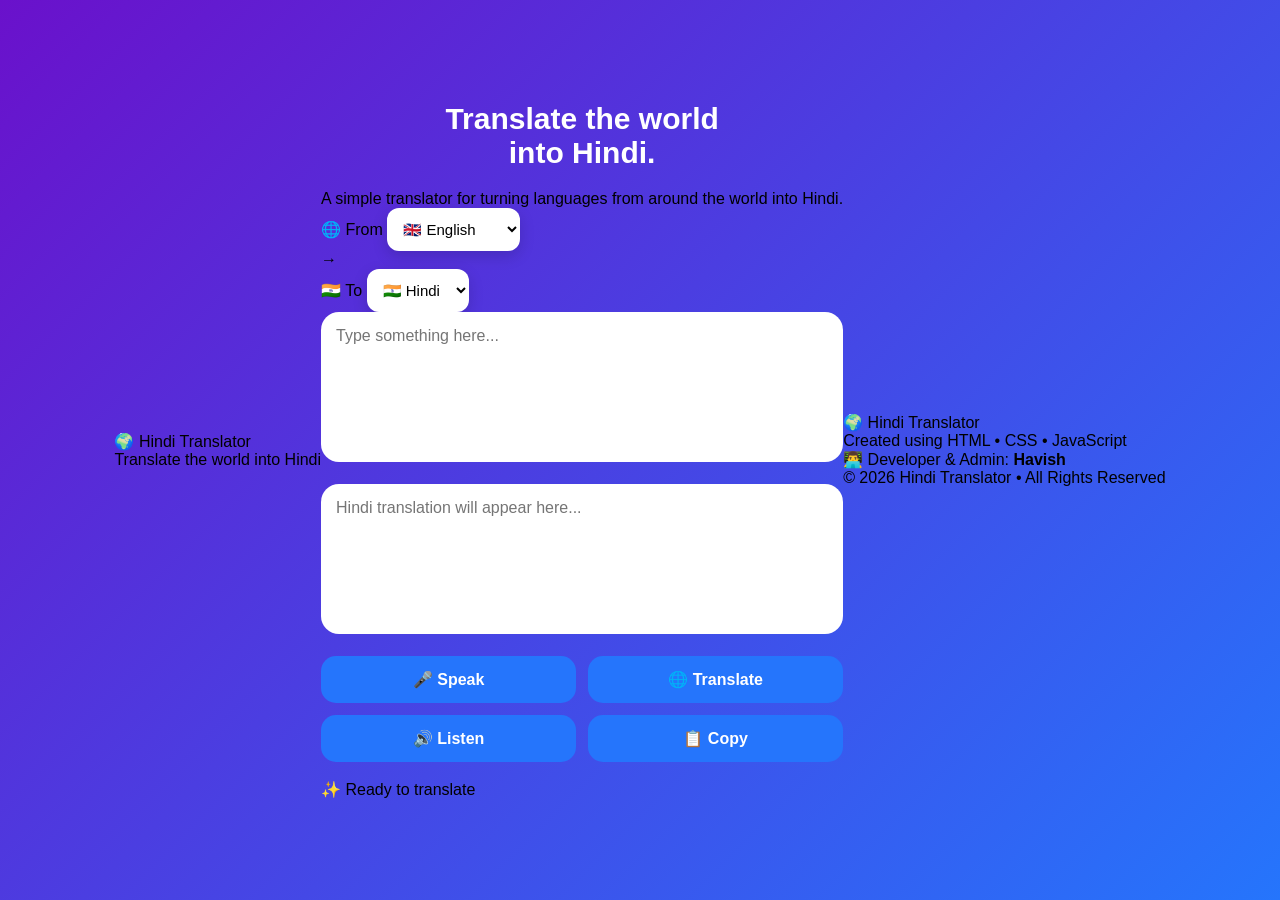
==== index (1).html @ 54f2da82 "Add files via upload" ====
<!DOCTYPE html>
<html lang="en">

<head>
    <meta charset="UTF-8">
    <meta name="viewport" content="width=device-width, initial-scale=1.0">

    <title>Hindi Translator</title>

    <link rel="stylesheet" href="style.css">
</head>

<body>

    <!-- HEADER -->
    <header>

        <div class="logo">
            🌍 Hindi Translator
        </div>

        <div class="tagline">
            Translate the world into Hindi
        </div>

    </header>


    <!-- MAIN APP -->
    <main class="app">

        <!-- HERO -->
        <section class="hero">

            <h1>
                Translate the world
                <br>
                into Hindi.
            </h1>

            <p>
                A simple translator for turning
                languages from around the world
                into Hindi.
            </p>

        </section>


        <!-- TRANSLATOR -->
        <section class="translator-card">

            <!-- LANGUAGES -->
            <div class="languages">

                <div>

                    <label for="sourceLanguage">
                        🌐 From
                    </label>

                    <select id="sourceLanguage">

                        <option value="en">
                            🇬🇧 English
                        </option>

                        <option value="fr">
                            🇫🇷 French
                        </option>

                        <option value="es">
                            🇪🇸 Spanish
                        </option>

                        <option value="de">
                            🇩🇪 German
                        </option>

                        <option value="ja">
                            🇯🇵 Japanese
                        </option>

                        <option value="ko">
                            🇰🇷 Korean
                        </option>

                    </select>

                </div>


                <div class="arrow">
                    →
                </div>


                <div>

                    <label for="targetLanguage">
                        🇮🇳 To
                    </label>

                    <select id="targetLanguage">

                        <option value="hi">
                            🇮🇳 Hindi
                        </option>

                    </select>

                </div>

            </div>


            <!-- INPUT -->
            <textarea
                id="inputText"
                placeholder="Type something here..."
            ></textarea>


            <!-- OUTPUT -->
            <textarea
                id="outputText"
                placeholder="Hindi translation will appear here..."
                readonly
            ></textarea>


            <!-- BUTTONS -->
            <div class="buttons">

                <button id="speakBtn">
                    🎤 Speak
                </button>

                <button id="translateBtn">
                    🌐 Translate
                </button>

                <button id="listenBtn">
                    🔊 Listen
                </button>

                <button id="copyBtn">
                    📋 Copy
                </button>

            </div>


            <!-- STATUS -->
            <p id="status">
                ✨ Ready to translate
            </p>

        </section>

    </main>


    <!-- DEVELOPER FOOTER -->
    <footer class="developer-footer">

        <div class="footer-logo">
            🌍 Hindi Translator
        </div>

        <p>
            Created using HTML • CSS • JavaScript
        </p>

        <p class="developer">
            👨‍💻 Developer & Admin:
            <strong>Havish</strong>
        </p>

        <p class="copyright">
            © 2026 Hindi Translator • All Rights Reserved
        </p>

    </footer>


    <!-- JAVASCRIPT -->
    <script src="script.js"></script>

</body>

</html>
---- style.css ----
*{
    margin:0;
    padding:0;
    box-sizing:border-box;
    font-family:Arial, Helvetica, sans-serif;
}

body{
    min-height:100vh;
    display:flex;
    justify-content:center;
    align-items:center;
    background:linear-gradient(135deg,#6a11cb,#2575fc);
    padding:20px;
}

.container{
    width:100%;
    max-width:500px;
    background:rgba(255,255,255,0.15);
    backdrop-filter:blur(15px);
    border-radius:25px;
    padding:25px;
    box-shadow:0 20px 40px rgba(0,0,0,0.35);
    transition:0.4s;
}

.container:hover{
    transform:translateY(-5px);
}

h1{
    text-align:center;
    color:white;
    margin-bottom:20px;
    font-size:30px;
}

textarea{
    width:100%;
    height:150px;
    border:none;
    outline:none;
    resize:none;
    padding:15px;
    font-size:16px;
    border-radius:18px;
    background:white;
    margin-bottom:18px;
    transition:0.3s;
}

textarea:hover{
    transform:scale(1.02);
    box-shadow:0 10px 25px rgba(0,0,0,0.25);
}

textarea:focus{
    transform:scale(1.02);
    box-shadow:0 10px 25px rgba(37,117,252,0.4);
}

.buttons{
    display:grid;
    grid-template-columns:repeat(2,1fr);
    gap:12px;
    margin-bottom:18px;
}

button{
    padding:14px;
    border:none;
    border-radius:15px;
    background:#2575fc;
    color:white;
    font-size:16px;
    font-weight:bold;
    cursor:pointer;
    transition:0.3s;
}

button:hover{
    background:#1259d6;
    transform:translateY(-3px) scale(1.04);
    box-shadow:0 8px 18px rgba(0,0,0,0.25);
}

button:active{
    transform:scale(0.96);
}  
.language-select{
    display:flex;
    justify-content:center;
    align-items:center;
    gap:10px;
    margin-bottom:20px;
}

select{
    padding:12px;
    border:none;
    border-radius:12px;
    font-size:15px;
    cursor:pointer;
    background:white;
    box-shadow:0 5px 15px rgba(0,0,0,.15);
}

.language-select span{
    color:white;
    font-size:24px;
    font-weight:bold;
}
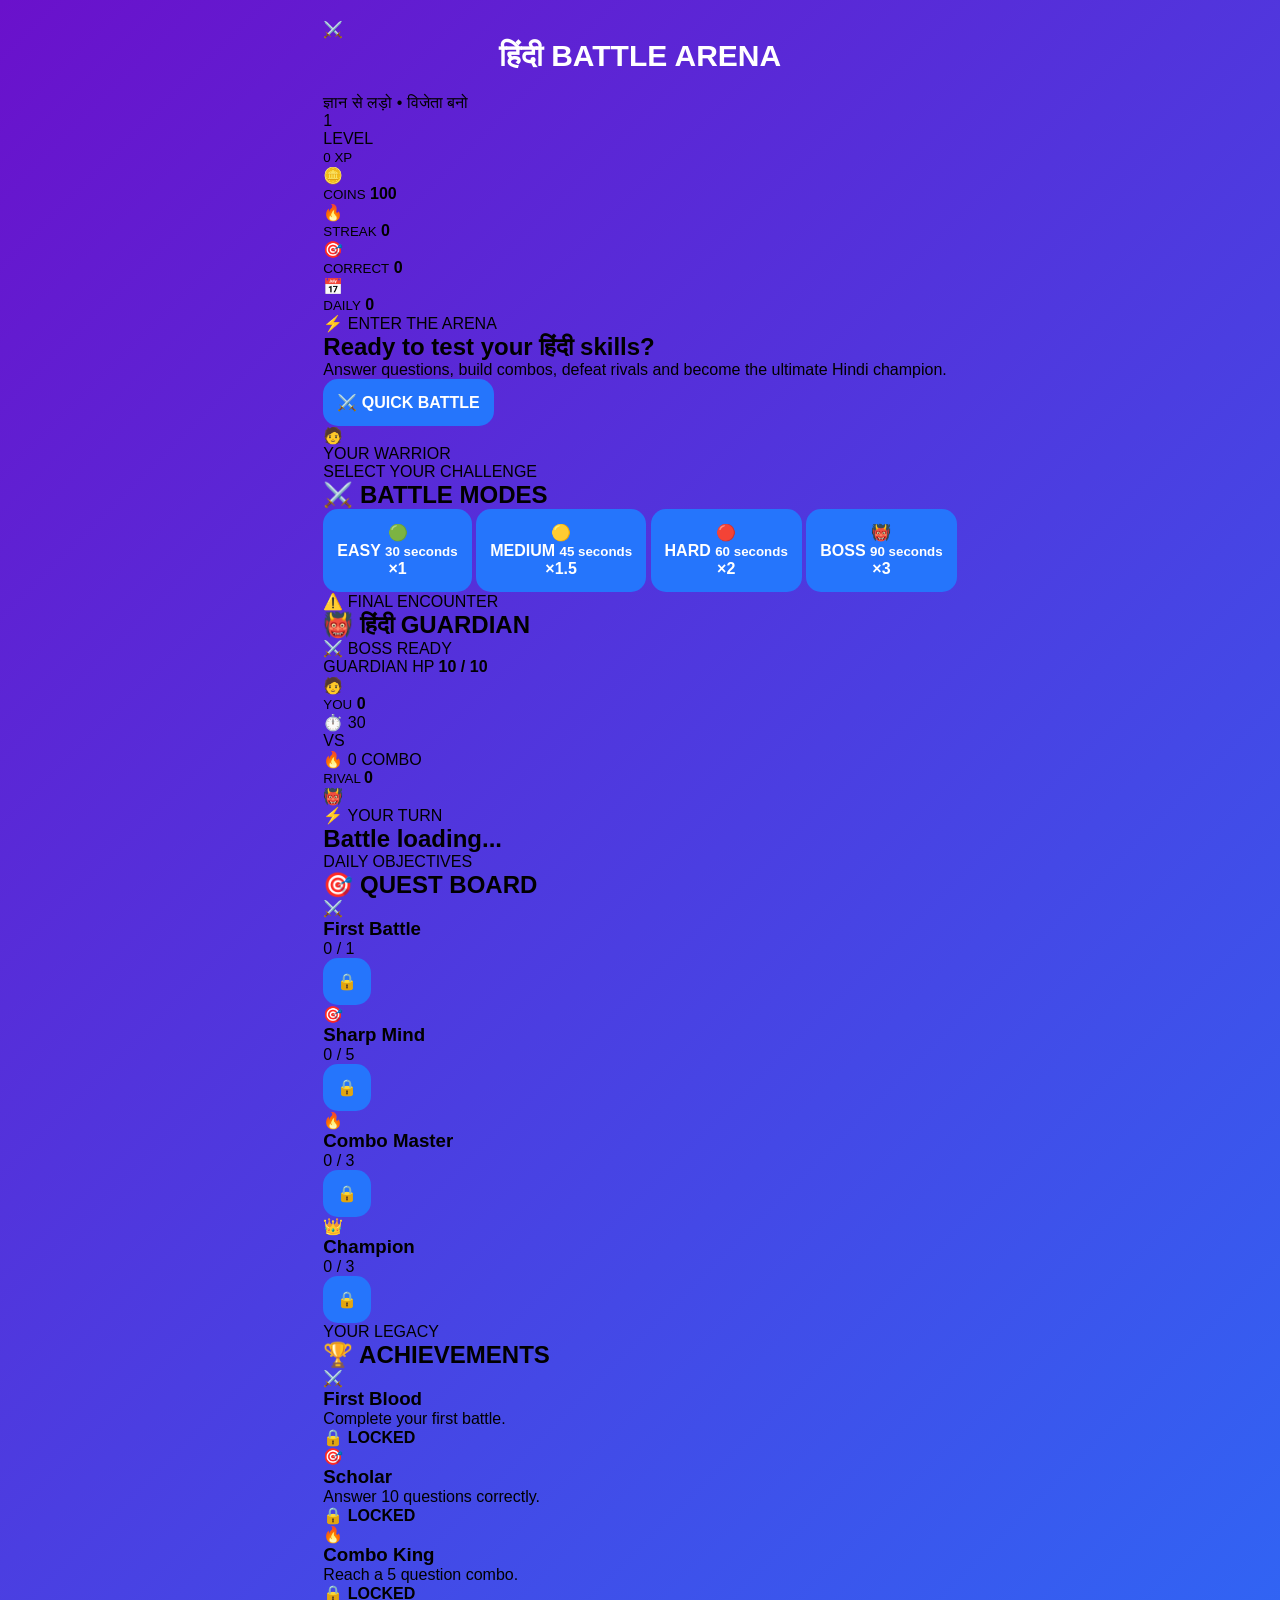
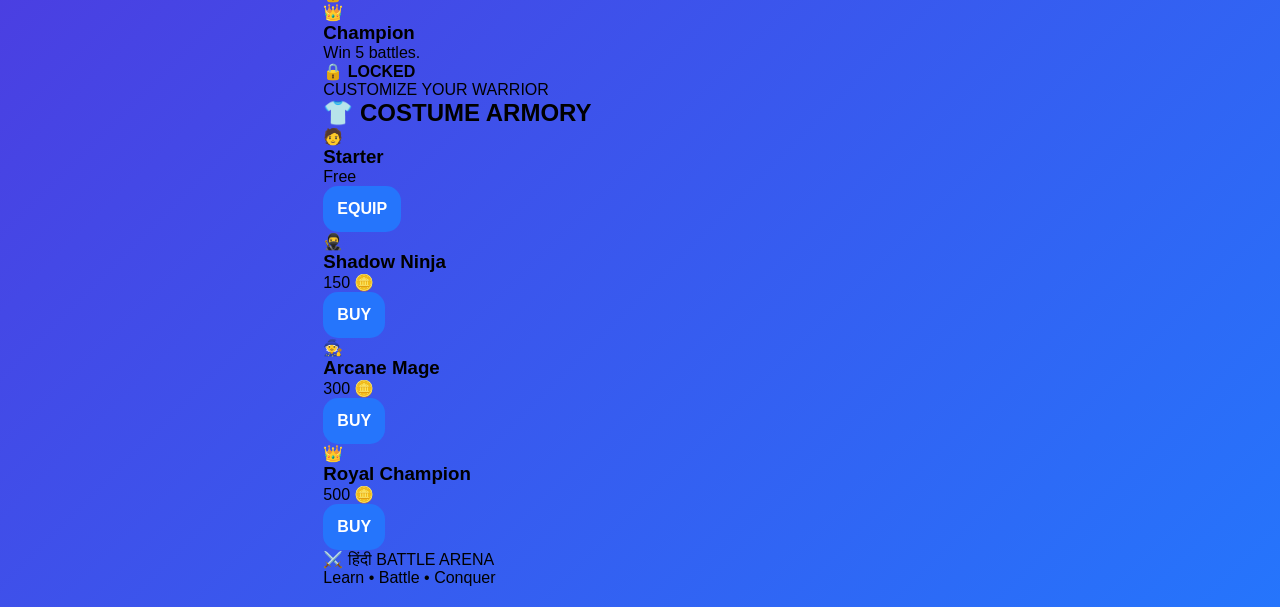
==== commit c274e313: "Update index (1).html" ====
--- a/index (1).html
+++ b/index (1).html
@@ -1,192 +1,991 @@
 <!DOCTYPE html>
-<html lang="en">
+<html lang="hi">
 
 <head>
     <meta charset="UTF-8">
     <meta name="viewport" content="width=device-width, initial-scale=1.0">
 
-    <title>Hindi Translator</title>
+    <title>हिंदी Battle Arena</title>
+
+    <!-- Game Font -->
+    <link rel="preconnect" href="https://fonts.googleapis.com">
+    <link rel="preconnect" href="https://fonts.gstatic.com" crossorigin>
+    <link href="https://fonts.googleapis.com/css2?family=Orbitron:wght@400;500;600;700;800;900&display=swap" rel="stylesheet">
 
     <link rel="stylesheet" href="style.css">
 </head>
 
 <body>
 
-    <!-- HEADER -->
-    <header>
-
-        <div class="logo">
-            🌍 Hindi Translator
-        </div>
-
-        <div class="tagline">
-            Translate the world into Hindi
-        </div>
-
-    </header>
-
-
-    <!-- MAIN APP -->
-    <main class="app">
-
-        <!-- HERO -->
-        <section class="hero">
-
-            <h1>
-                Translate the world
-                <br>
-                into Hindi.
-            </h1>
-
-            <p>
-                A simple translator for turning
-                languages from around the world
-                into Hindi.
-            </p>
+    <!-- =====================================================
+         🌌 BACKGROUND
+    ====================================================== -->
+
+    <div class="background-grid"></div>
+    <div class="background-glow glow-one"></div>
+    <div class="background-glow glow-two"></div>
+
+
+    <!-- =====================================================
+         🎮 GAME SHELL
+    ====================================================== -->
+
+    <main class="game-shell">
+
+
+        <!-- =================================================
+             🏷️ HEADER
+        ================================================== -->
+
+        <header class="game-header">
+
+            <div class="brand">
+
+                <div class="brand-icon">
+                    ⚔️
+                </div>
+
+                <div class="brand-text">
+                    <h1>हिंदी BATTLE ARENA</h1>
+                    <p>ज्ञान से लड़ो • विजेता बनो</p>
+                </div>
+
+            </div>
+
+
+            <div class="player-level">
+
+                <div class="level-circle">
+                    <span id="levelCount">1</span>
+                </div>
+
+                <div class="level-info">
+
+                    <span>LEVEL</span>
+
+                    <div class="xp-bar">
+                        <div
+                            id="xpFill"
+                            class="xp-fill">
+                        </div>
+                    </div>
+
+                    <small>
+                        <span id="xp">0</span> XP
+                    </small>
+
+                </div>
+
+            </div>
+
+        </header>
+
+
+
+        <!-- =================================================
+             📊 PLAYER HUD
+        ================================================== -->
+
+        <section class="hud">
+
+            <div class="hud-card">
+
+                <span class="hud-icon">🪙</span>
+
+                <div>
+                    <small>COINS</small>
+                    <strong id="coinCount">100</strong>
+                </div>
+
+            </div>
+
+
+            <div class="hud-card">
+
+                <span class="hud-icon">🔥</span>
+
+                <div>
+                    <small>STREAK</small>
+                    <strong id="matchStreak">0</strong>
+                </div>
+
+            </div>
+
+
+            <div class="hud-card">
+
+                <span class="hud-icon">🎯</span>
+
+                <div>
+                    <small>CORRECT</small>
+                    <strong id="totalCorrect">0</strong>
+                </div>
+
+            </div>
+
+
+            <div class="hud-card">
+
+                <span class="hud-icon">📅</span>
+
+                <div>
+                    <small>DAILY</small>
+                    <strong id="dailyStreak">0</strong>
+                </div>
+
+            </div>
 
         </section>
 
 
-        <!-- TRANSLATOR -->
-        <section class="translator-card">
-
-            <!-- LANGUAGES -->
-            <div class="languages">
+
+        <!-- =================================================
+             ⚔️ HERO
+        ================================================== -->
+
+        <section class="arena-hero">
+
+            <div class="hero-content">
+
+                <span class="hero-tag">
+                    ⚡ ENTER THE ARENA
+                </span>
+
+                <h2>
+                    Ready to test your
+                    <span>हिंदी skills?</span>
+                </h2>
+
+                <p>
+                    Answer questions, build combos,
+                    defeat rivals and become the
+                    ultimate Hindi champion.
+                </p>
+
+                <button
+                    id="quickBattle"
+                    class="primary-button">
+
+                    ⚔️ QUICK BATTLE
+
+                </button>
+
+            </div>
+
+
+            <div class="hero-avatar">
+
+                <div class="avatar-ring">
+
+                    <div
+                        id="playerAvatar"
+                        class="big-avatar">
+
+                        🧑
+
+                    </div>
+
+                </div>
+
+                <span>YOUR WARRIOR</span>
+
+            </div>
+
+        </section>
+
+
+
+        <!-- =================================================
+             ⚔️ BATTLE MODES
+        ================================================== -->
+
+        <section class="section-block">
+
+            <div class="section-heading">
 
                 <div>
-
-                    <label for="sourceLanguage">
-                        🌐 From
-                    </label>
-
-                    <select id="sourceLanguage">
-
-                        <option value="en">
-                            🇬🇧 English
-                        </option>
-
-                        <option value="fr">
-                            🇫🇷 French
-                        </option>
-
-                        <option value="es">
-                            🇪🇸 Spanish
-                        </option>
-
-                        <option value="de">
-                            🇩🇪 German
-                        </option>
-
-                        <option value="ja">
-                            🇯🇵 Japanese
-                        </option>
-
-                        <option value="ko">
-                            🇰🇷 Korean
-                        </option>
-
-                    </select>
-
-                </div>
-
-
-                <div class="arrow">
-                    →
-                </div>
-
+                    <span>SELECT YOUR CHALLENGE</span>
+                    <h2>⚔️ BATTLE MODES</h2>
+                </div>
+
+            </div>
+
+
+            <div class="difficulty-grid">
+
+
+                <button
+                    class="difficulty-button difficulty-easy"
+                    data-mode="easy">
+
+                    <span class="mode-icon">🟢</span>
+
+                    <div>
+                        <strong>EASY</strong>
+                        <small>30 seconds</small>
+                    </div>
+
+                    <b>×1</b>
+
+                </button>
+
+
+                <button
+                    class="difficulty-button difficulty-medium"
+                    data-mode="medium">
+
+                    <span class="mode-icon">🟡</span>
+
+                    <div>
+                        <strong>MEDIUM</strong>
+                        <small>45 seconds</small>
+                    </div>
+
+                    <b>×1.5</b>
+
+                </button>
+
+
+                <button
+                    class="difficulty-button difficulty-hard"
+                    data-mode="hard">
+
+                    <span class="mode-icon">🔴</span>
+
+                    <div>
+                        <strong>HARD</strong>
+                        <small>60 seconds</small>
+                    </div>
+
+                    <b>×2</b>
+
+                </button>
+
+
+                <button
+                    class="difficulty-button difficulty-boss"
+                    data-mode="boss">
+
+                    <span class="mode-icon">👹</span>
+
+                    <div>
+                        <strong>BOSS</strong>
+                        <small>90 seconds</small>
+                    </div>
+
+                    <b>×3</b>
+
+                </button>
+
+            </div>
+
+        </section>
+
+
+
+        <!-- =================================================
+             👹 BOSS BATTLE
+        ================================================== -->
+
+        <section
+            id="battleScreen"
+            class="battle-screen">
+
+
+            <!-- BOSS AREA -->
+
+            <div
+                id="bossArea"
+                class="boss-area">
+
+
+                <div class="boss-top">
+
+                    <div>
+
+                        <span class="boss-label">
+                            ⚠️ FINAL ENCOUNTER
+                        </span>
+
+                        <h2>
+                            👹 हिंदी GUARDIAN
+                        </h2>
+
+                    </div>
+
+
+                    <div
+                        id="bossAttack"
+                        class="boss-status">
+
+                        ⚔️ BOSS READY
+
+                    </div>
+
+                </div>
+
+
+                <div class="boss-hp-wrapper">
+
+                    <div class="boss-hp-label">
+
+                        <span>
+                            GUARDIAN HP
+                        </span>
+
+                        <strong>
+                            <span id="bossHP">10</span>
+                            / 10
+                        </strong>
+
+                    </div>
+
+
+                    <div class="boss-hp">
+
+                        <div
+                            id="bossHPFill"
+                            class="boss-hp-fill">
+                        </div>
+
+                    </div>
+
+                </div>
+
+            </div>
+
+
+
+            <!-- BATTLE HEADER -->
+
+            <div class="battle-header">
+
+
+                <!-- PLAYER -->
+
+                <div class="fighter">
+
+                    <div class="fighter-avatar">
+
+                        <!-- FIXED: unique ID -->
+                        <span id="battlePlayerAvatar">
+                            🧑
+                        </span>
+
+                    </div>
+
+                    <div>
+                        <small>YOU</small>
+
+                        <strong id="playerScore">
+                            0
+                        </strong>
+                    </div>
+
+                </div>
+
+
+
+                <!-- CENTER -->
+
+                <div class="battle-center">
+
+                    <div class="timer">
+                        ⏱️
+                        <span id="time">30</span>
+                    </div>
+
+                    <div class="vs">
+                        VS
+                    </div>
+
+                    <div class="combo">
+
+                        🔥
+                        <span id="comboCount">
+                            0
+                        </span>
+                        COMBO
+
+                    </div>
+
+                </div>
+
+
+
+                <!-- RIVAL -->
+
+                <div class="fighter rival">
+
+                    <div>
+
+                        <small>
+                            RIVAL
+                        </small>
+
+                        <strong id="rivalScore">
+                            0
+                        </strong>
+
+                    </div>
+
+                    <div class="fighter-avatar">
+                        👹
+                    </div>
+
+                </div>
+
+            </div>
+
+
+
+            <!-- QUESTION -->
+
+            <div class="question-card">
+
+                <span class="question-label">
+                    ⚡ YOUR TURN
+                </span>
+
+                <h2 id="question">
+                    Battle loading...
+                </h2>
+
+                <div
+                    id="answers"
+                    class="answers">
+                </div>
+
+            </div>
+
+
+            <!-- REWARD -->
+
+            <div
+                id="rewardMessage"
+                class="reward-message">
+            </div>
+
+        </section>
+
+
+
+        <!-- =================================================
+             📜 QUESTS
+        ================================================== -->
+
+        <section
+            id="questsSection"
+            class="section-block">
+
+            <div class="section-heading">
 
                 <div>
 
-                    <label for="targetLanguage">
-                        🇮🇳 To
-                    </label>
-
-                    <select id="targetLanguage">
-
-                        <option value="hi">
-                            🇮🇳 Hindi
-                        </option>
-
-                    </select>
-
-                </div>
-
-            </div>
-
-
-            <!-- INPUT -->
-            <textarea
-                id="inputText"
-                placeholder="Type something here..."
-            ></textarea>
-
-
-            <!-- OUTPUT -->
-            <textarea
-                id="outputText"
-                placeholder="Hindi translation will appear here..."
-                readonly
-            ></textarea>
-
-
-            <!-- BUTTONS -->
-            <div class="buttons">
-
-                <button id="speakBtn">
-                    🎤 Speak
-                </button>
-
-                <button id="translateBtn">
-                    🌐 Translate
-                </button>
-
-                <button id="listenBtn">
-                    🔊 Listen
-                </button>
-
-                <button id="copyBtn">
-                    📋 Copy
-                </button>
-
-            </div>
-
-
-            <!-- STATUS -->
-            <p id="status">
-                ✨ Ready to translate
-            </p>
+                    <span>
+                        DAILY OBJECTIVES
+                    </span>
+
+                    <h2>
+                        🎯 QUEST BOARD
+                    </h2>
+
+                </div>
+
+            </div>
+
+
+            <div class="quest-grid">
+
+
+                <!-- FIRST BATTLE -->
+
+                <div class="quest-card">
+
+                    <div class="quest-icon">
+                        ⚔️
+                    </div>
+
+                    <div class="quest-info">
+
+                        <h3>
+                            First Battle
+                        </h3>
+
+                        <p id="battleQuestText">
+                            0 / 1
+                        </p>
+
+                        <div class="progress-bar">
+
+                            <div
+                                id="battleQuestProgress"
+                                class="progress-fill">
+                            </div>
+
+                        </div>
+
+                    </div>
+
+
+                    <button
+                        id="battleQuestButton"
+                        class="claim-button"
+                        data-reward="50"
+                        disabled>
+
+                        🔒
+
+                    </button>
+
+                </div>
+
+
+
+                <!-- SHARP MIND -->
+
+                <div class="quest-card">
+
+                    <div class="quest-icon">
+                        🎯
+                    </div>
+
+                    <div class="quest-info">
+
+                        <h3>
+                            Sharp Mind
+                        </h3>
+
+                        <p id="correctQuestText">
+                            0 / 5
+                        </p>
+
+                        <div class="progress-bar">
+
+                            <div
+                                id="correctQuestProgress"
+                                class="progress-fill">
+                            </div>
+
+                        </div>
+
+                    </div>
+
+
+                    <button
+                        id="correctQuestButton"
+                        class="claim-button"
+                        data-reward="75"
+                        disabled>
+
+                        🔒
+
+                    </button>
+
+                </div>
+
+
+
+                <!-- COMBO MASTER -->
+
+                <div class="quest-card">
+
+                    <div class="quest-icon">
+                        🔥
+                    </div>
+
+                    <div class="quest-info">
+
+                        <h3>
+                            Combo Master
+                        </h3>
+
+                        <p id="comboQuestText">
+                            0 / 3
+                        </p>
+
+                        <div class="progress-bar">
+
+                            <div
+                                id="comboQuestProgress"
+                                class="progress-fill">
+                            </div>
+
+                        </div>
+
+                    </div>
+
+
+                    <button
+                        id="comboQuestButton"
+                        class="claim-button"
+                        data-reward="100"
+                        disabled>
+
+                        🔒
+
+                    </button>
+
+                </div>
+
+
+
+                <!-- CHAMPION -->
+
+                <div class="quest-card">
+
+                    <div class="quest-icon">
+                        👑
+                    </div>
+
+                    <div class="quest-info">
+
+                        <h3>
+                            Champion
+                        </h3>
+
+                        <p id="winQuestText">
+                            0 / 3
+                        </p>
+
+                        <div class="progress-bar">
+
+                            <div
+                                id="winQuestProgress"
+                                class="progress-fill">
+                            </div>
+
+                        </div>
+
+                    </div>
+
+
+                    <button
+                        id="winQuestButton"
+                        class="claim-button"
+                        data-reward="150"
+                        disabled>
+
+                        🔒
+
+                    </button>
+
+                </div>
+
+            </div>
 
         </section>
 
+
+
+        <!-- =================================================
+             🏆 ACHIEVEMENTS
+        ================================================== -->
+
+        <section
+            id="achievementsSection"
+            class="section-block">
+
+
+            <div class="section-heading">
+
+                <div>
+
+                    <span>
+                        YOUR LEGACY
+                    </span>
+
+                    <h2>
+                        🏆 ACHIEVEMENTS
+                    </h2>
+
+                </div>
+
+            </div>
+
+
+            <div class="achievement-grid">
+
+
+                <div class="achievement-card">
+
+                    <span>⚔️</span>
+
+                    <div>
+
+                        <h3>
+                            First Blood
+                        </h3>
+
+                        <p>
+                            Complete your first battle.
+                        </p>
+
+                        <strong id="achievementBattle">
+                            🔒 LOCKED
+                        </strong>
+
+                    </div>
+
+                </div>
+
+
+
+                <div class="achievement-card">
+
+                    <span>🎯</span>
+
+                    <div>
+
+                        <h3>
+                            Scholar
+                        </h3>
+
+                        <p>
+                            Answer 10 questions correctly.
+                        </p>
+
+                        <strong id="achievementCorrect">
+                            🔒 LOCKED
+                        </strong>
+
+                    </div>
+
+                </div>
+
+
+
+                <div class="achievement-card">
+
+                    <span>🔥</span>
+
+                    <div>
+
+                        <h3>
+                            Combo King
+                        </h3>
+
+                        <p>
+                            Reach a 5 question combo.
+                        </p>
+
+                        <strong id="achievementCombo">
+                            🔒 LOCKED
+                        </strong>
+
+                    </div>
+
+                </div>
+
+
+
+                <div class="achievement-card">
+
+                    <span>👑</span>
+
+                    <div>
+
+                        <h3>
+                            Champion
+                        </h3>
+
+                        <p>
+                            Win 5 battles.
+                        </p>
+
+                        <strong id="achievementWins">
+                            🔒 LOCKED
+                        </strong>
+
+                    </div>
+
+                </div>
+
+            </div>
+
+        </section>
+
+
+
+        <!-- =================================================
+             👕 COSTUME ARMORY
+        ================================================== -->
+
+        <section
+            id="costumesSection"
+            class="section-block">
+
+
+            <div class="section-heading">
+
+                <div>
+
+                    <span>
+                        CUSTOMIZE YOUR WARRIOR
+                    </span>
+
+                    <h2>
+                        👕 COSTUME ARMORY
+                    </h2>
+
+                </div>
+
+            </div>
+
+
+            <div class="costume-grid">
+
+
+                <!-- STARTER -->
+
+                <div class="costume-card">
+
+                    <div class="costume-preview">
+                        🧑
+                    </div>
+
+                    <h3>
+                        Starter
+                    </h3>
+
+                    <p>
+                        Free
+                    </p>
+
+                    <button
+                        class="costume-buy"
+                        data-price="0"
+                        data-costume="🧑">
+
+                        EQUIP
+
+                    </button>
+
+                </div>
+
+
+
+                <!-- NINJA -->
+
+                <div class="costume-card">
+
+                    <div class="costume-preview">
+                        🥷
+                    </div>
+
+                    <h3>
+                        Shadow Ninja
+                    </h3>
+
+                    <p>
+                        150 🪙
+                    </p>
+
+                    <button
+                        class="costume-buy"
+                        data-price="150"
+                        data-costume="🥷">
+
+                        BUY
+
+                    </button>
+
+                </div>
+
+
+
+                <!-- MAGE -->
+
+                <div class="costume-card">
+
+                    <div class="costume-preview">
+                        🧙
+                    </div>
+
+                    <h3>
+                        Arcane Mage
+                    </h3>
+
+                    <p>
+                        300 🪙
+                    </p>
+
+                    <button
+                        class="costume-buy"
+                        data-price="300"
+                        data-costume="🧙">
+
+                        BUY
+
+                    </button>
+
+                </div>
+
+
+
+                <!-- ROYAL -->
+
+                <div class="costume-card">
+
+                    <div class="costume-preview">
+                        👑
+                    </div>
+
+                    <h3>
+                        Royal Champion
+                    </h3>
+
+                    <p>
+                        500 🪙
+                    </p>
+
+                    <button
+                        class="costume-buy"
+                        data-price="500"
+                        data-costume="👑">
+
+                        BUY
+
+                    </button>
+
+                </div>
+
+            </div>
+
+        </section>
+
+
+
+        <!-- =================================================
+             🦶 FOOTER
+        ================================================== -->
+
+        <footer class="game-footer">
+
+            <div>
+                ⚔️ हिंदी BATTLE ARENA
+            </div>
+
+            <span>
+                Learn • Battle • Conquer
+            </span>
+
+        </footer>
+
+
     </main>
 
 
-    <!-- DEVELOPER FOOTER -->
-    <footer class="developer-footer">
-
-        <div class="footer-logo">
-            🌍 Hindi Translator
-        </div>
-
-        <p>
-            Created using HTML • CSS • JavaScript
-        </p>
-
-        <p class="developer">
-            👨‍💻 Developer & Admin:
-            <strong>Havish</strong>
-        </p>
-
-        <p class="copyright">
-            © 2026 Hindi Translator • All Rights Reserved
-        </p>
-
-    </footer>
-
-
-    <!-- JAVASCRIPT -->
+
+    <!-- =====================================================
+         📜 GAME SCRIPT
+    ====================================================== -->
+
     <script src="script.js"></script>
 
 </body>
 
 </html>
+
+
+    
